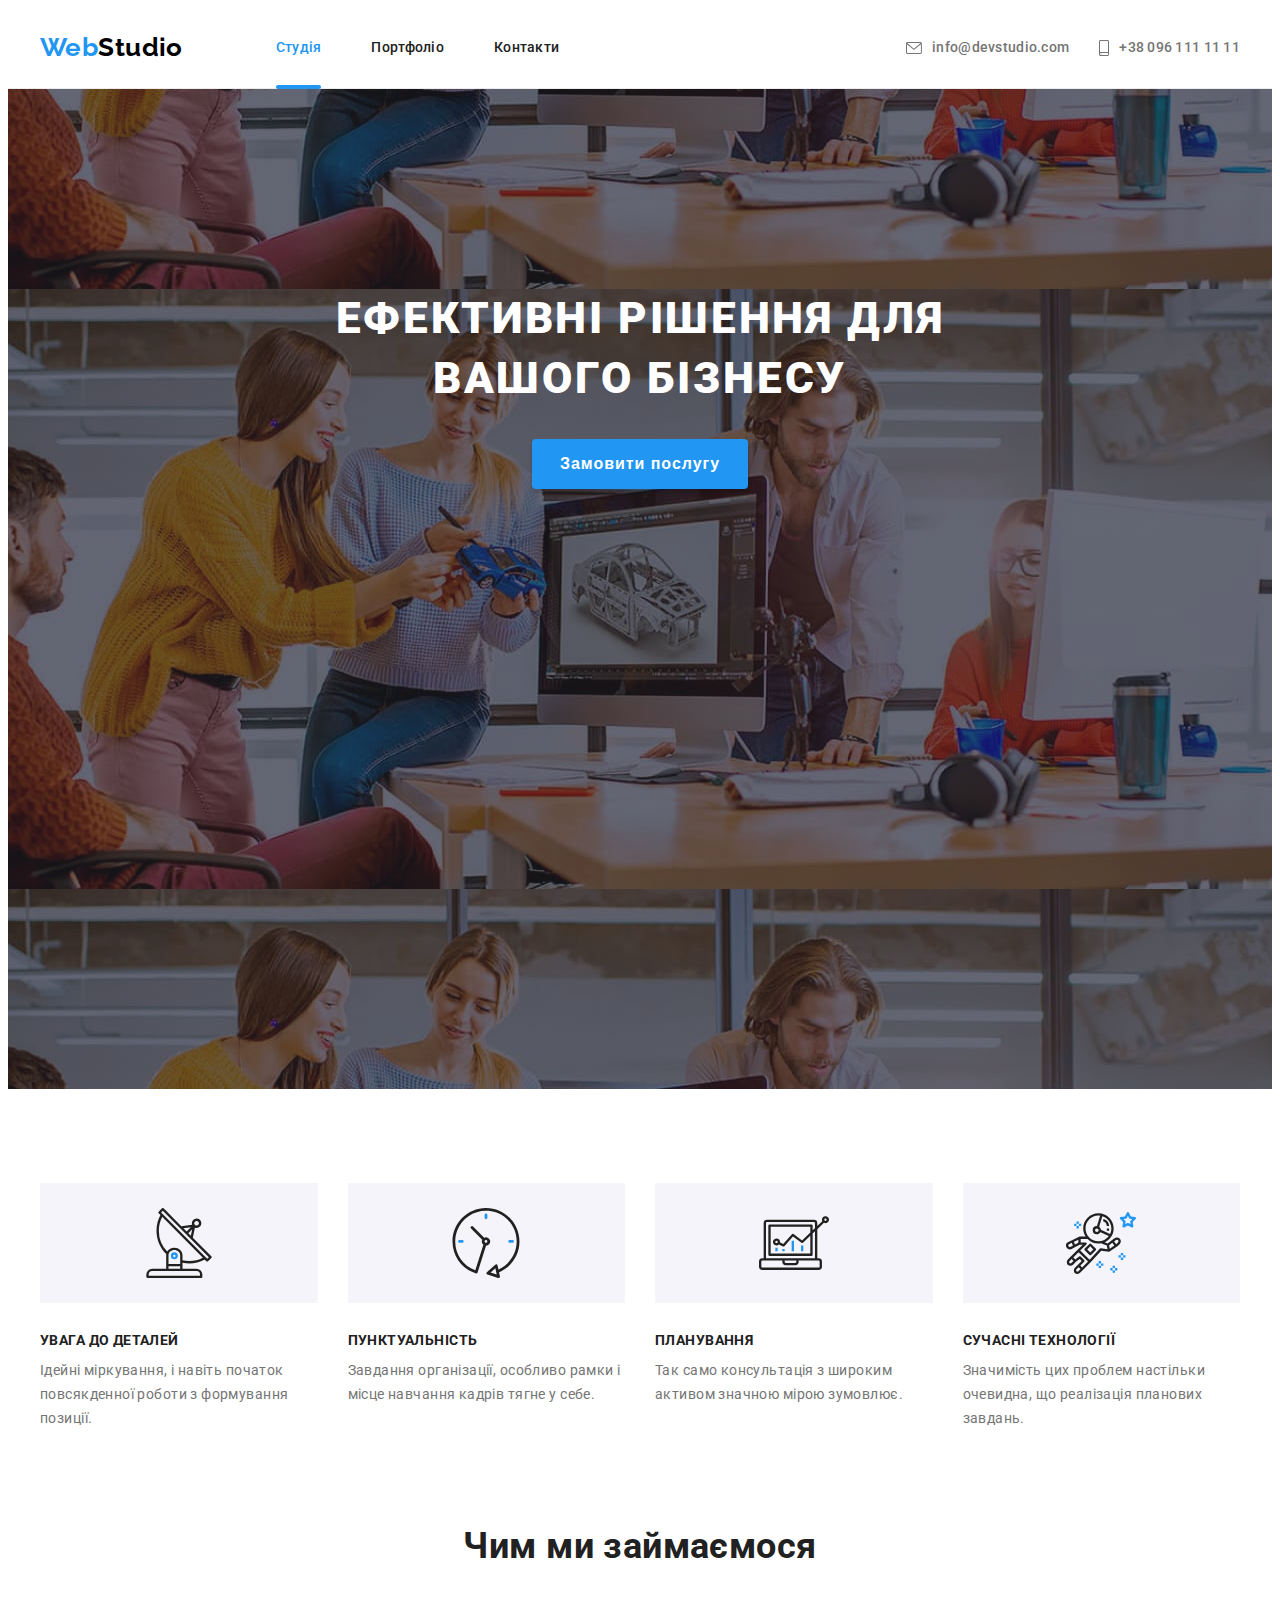
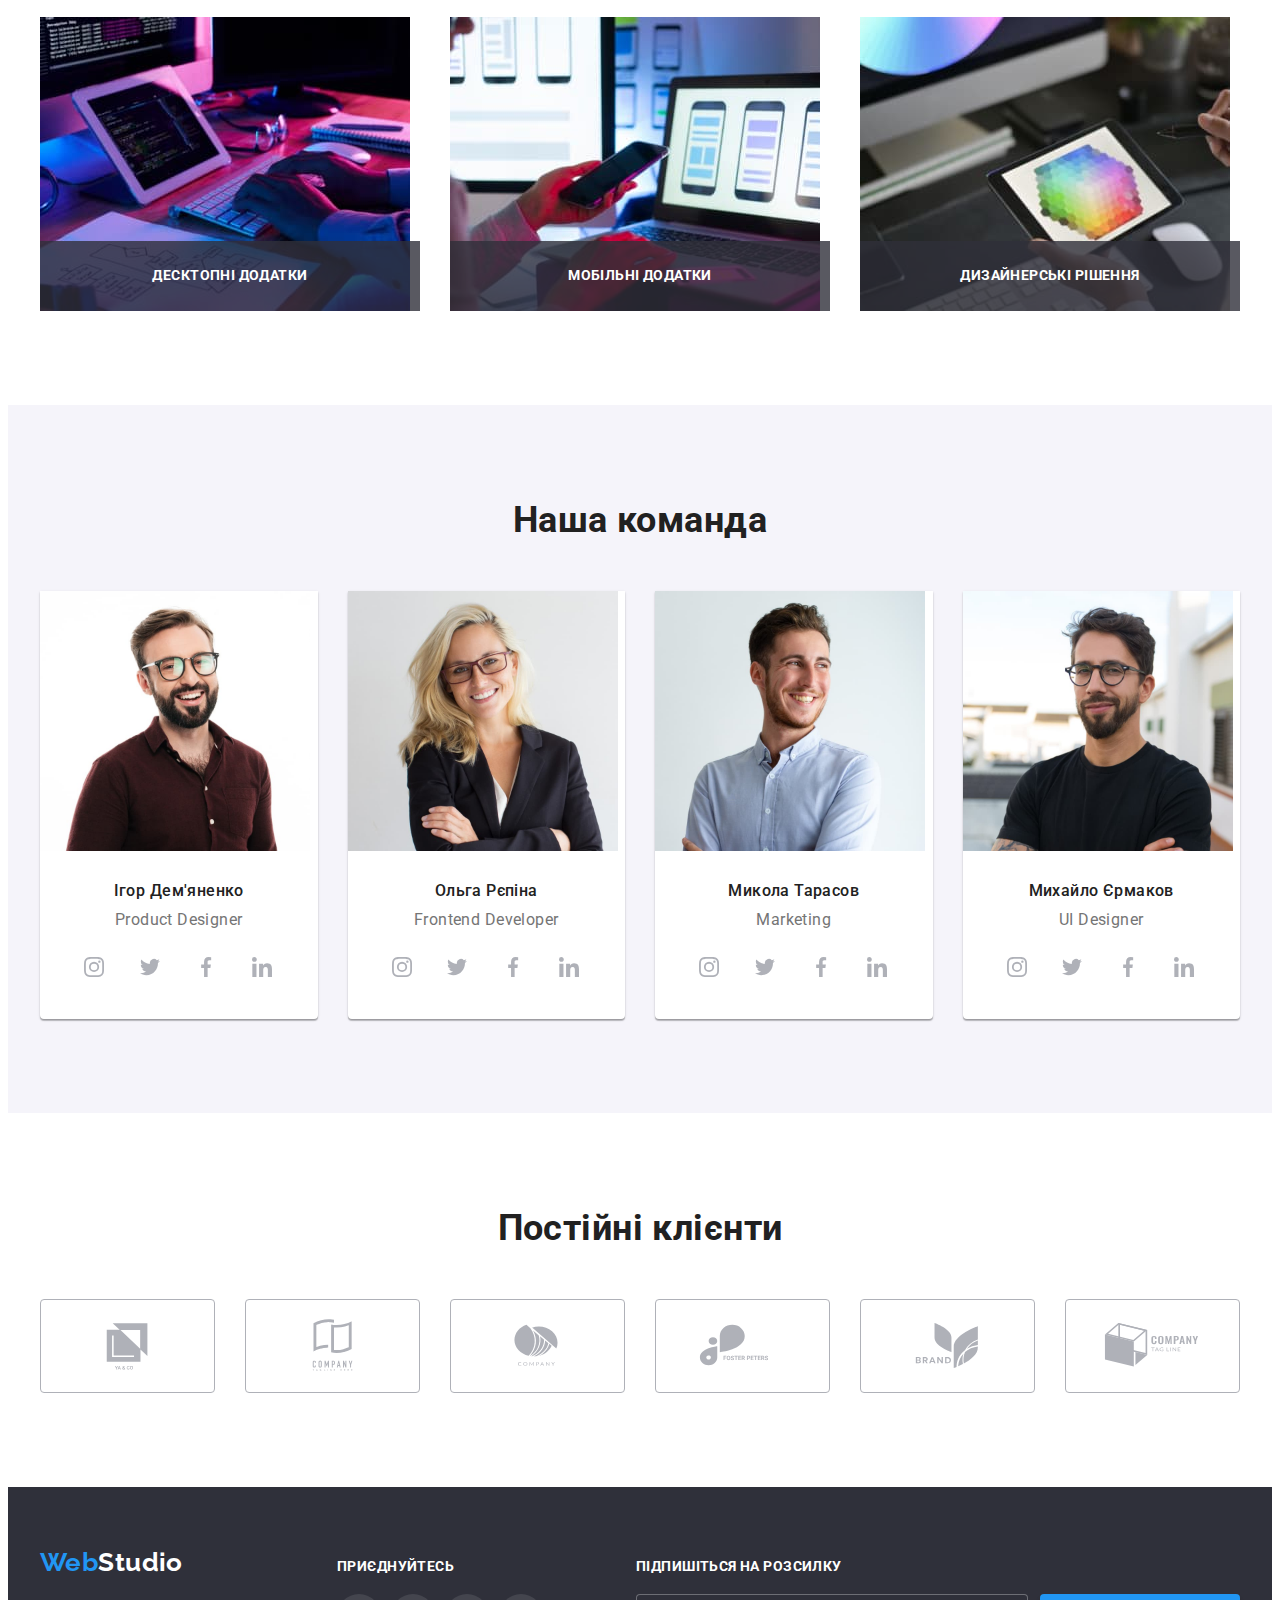
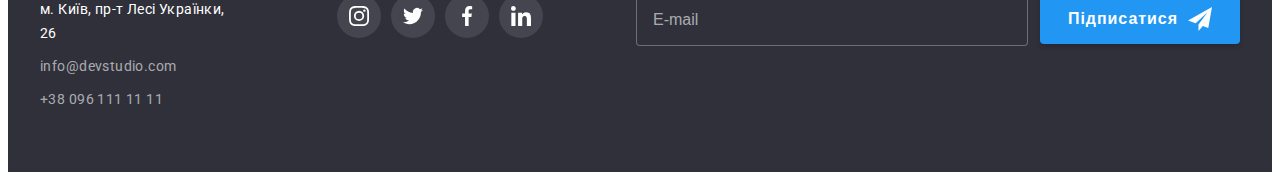
==== index.html @ 8c5520dd "clone" ====
<!DOCTYPE html>
<html lang="uk">
  <head>
    <meta charset="UTF-8" />
    <meta http-equiv="X-UA-Compatible" content="IE=edge" />
    <meta name="viewport" content="width=device-width, initial-scale=1.0" />
    <title>Студія</title>
    <link rel="preconnect" href="https://fonts.googleapis.com" />
    <link rel="preconnect" href="https://fonts.gstatic.com" crossorigin />
    <link
      href="https://fonts.googleapis.com/css2?family=Raleway:wght@700&family=Roboto:wght@400;500;700;900&display=swap"
      rel="stylesheet"
    />
    <link
      rel="stylesheet"
      href="https://cdnjs.cloudflare.com/ajax/libs/modern-normalize/1.1.0/modern-normalize.min.css"
      integrity="sha512-wpPYUAdjBVSE4KJnH1VR1HeZfpl1ub8YT/NKx4PuQ5NmX2tKuGu6U/JRp5y+Y8XG2tV+wKQpNHVUX03MfMFn9Q=="
      crossorigin="anonymous"
      referrerpolicy="no-referrer"
    />
    <link rel="stylesheet" href="./css/styles.css" />
  </head>

  <body class="page">
    <!-- Header -->
    <header class="page-header">
      <div class="container main-nav">
        <a href="./index.html" class="logo-header link" lang="en"
          ><span class="accent">Web</span>Studio</a
        >

        <nav class="page-nav">
          <ul class="site-nav list">
            <li class="item">
              <a href="./index.html" class="link current">Студія</a>
            </li>
            <li class="item">
              <a href="./portfolio.html" class="link">Портфоліо</a>
            </li>
            <li class="item">
              <a href="#" class="link">Контакти</a>
            </li>
          </ul>
        </nav>

        <ul class="auth-nav list">
          <li class="item">
            <a href="mailto:info@devstudio.com" class="link">
              <svg class="nav-icon" width="16" height="12">
                <use href="./images/icons.svg#icon-mail"></use>
              </svg>

              info@devstudio.com
            </a>
          </li>

          <li class="item">
            <a href="tel:+380961111111" class="link">
              <svg class="nav-icon" width="10" height="16">
                <use href="./images/icons.svg#icon-tel"></use>
              </svg>

              +38 096 111 11 11</a
            >
          </li>
        </ul>
      </div>
    </header>

    <!-- Main part -->
    <main>
      <!-- Hero -->
      <section class="section hero">
        <div class="container">
          <h1 class="hero-title">Ефективні рішення для<br />вашого бізнесу</h1>
          <button type="button" class="button primary" data-modal-open>Замовити послугу</button>
        </div>
      </section>

      <!-- Feature -->
      <section class="section feature">
        <div class="container">
          <h2 class="section-title visually-hidden">Особливості</h2>
          <ul class="feature-list list">
            <li class="feature-item">
              <div class="feature-icon">
                <svg width="70" height="70">
                  <use href="./images/icons.svg#icon-antenna"></use>
                </svg>
              </div>

              <h3 class="title">Увага до деталей</h3>
              <p>Ідейні міркування, і навіть початок повсякденної роботи з формування позиції.</p>
            </li>

            <li class="feature-item">
              <div class="feature-icon">
                <svg width="70" height="70">
                  <use href="./images/icons.svg#icon-clock"></use>
                </svg>
              </div>

              <h3 class="title">Пунктуальність</h3>
              <p>Завдання організації, особливо рамки і місце навчання кадрів тягне у себе.</p>
            </li>

            <li class="feature-item">
              <div class="feature-icon">
                <svg width="70" height="70">
                  <use href="./images/icons.svg#icon-diagram"></use>
                </svg>
              </div>

              <h3 class="title">Планування</h3>
              <p>Так само консультація з широким активом значною мірою зумовлює.</p>
            </li>

            <li class="feature-item">
              <div class="feature-icon">
                <svg width="70" height="70">
                  <use href="./images/icons.svg#icon-astronaut"></use>
                </svg>
              </div>

              <h3 class="title">Сучасні технології</h3>
              <p>Значимість цих проблем настільки очевидна, що реалізація планових завдань.</p>
            </li>
          </ul>
        </div>
      </section>

      <!-- Work -->
      <section class="section work">
        <div class="container">
          <h2 class="section-title">Чим ми займаємося</h2>
          <ul class="work-list list">
            <li class="work-item">
              <div class="work-thumb">
                <img
                  src="./images/what-we-do/box-one.jpg"
                  alt="десктопні додатки"
                  width="370"
                  height="294"
                />
                <p class="work-text">Десктопні додатки</p>
              </div>
            </li>
            <li class="work-item">
              <div class="work-thumb">
                <img
                  src="./images/what-we-do/box-two.jpg"
                  alt="мобільні додатки"
                  width="370"
                  height="294"
                />
                <p class="work-text">Мобільні додатки</p>
              </div>
            </li>
            <li class="work-item">
              <div class="work-thumb">
                <img
                  src="./images/what-we-do/box-three.jpg"
                  alt="дизайнерські рішення"
                  width="370"
                  height="294"
                />
                <p class="work-text">Дизайнерські рішення</p>
              </div>
            </li>
          </ul>
        </div>
      </section>

      <!-- Our team -->
      <section class="section team">
        <div class="container">
          <h2 class="section-title">Наша команда</h2>
          <ul class="team-list list">
            <li class="team-item">
              <img
                class="image"
                src="./images/team/team-card-one.jpg"
                alt="перший член команди Ігор Дем'яненко"
                width="270"
                height="260"
              />
              <div class="team-card">
                <h3 class="title">Ігор Дем'яненко</h3>
                <p class="text" lang="en">Product Designer</p>

                <ul class="team-social-list list">
                  <li class="team-social-item">
                    <a href="" target="_blank" rel="noopener noreferrer" class="team-social-link">
                      <svg width="20" height="20" class="social-icon">
                        <use href="./images/icons.svg#icon-instagram"></use>
                      </svg>
                    </a>
                  </li>
                  <li class="team-social-item">
                    <a href="" target="_blank" rel="noopener noreferrer" class="team-social-link">
                      <svg width="20" height="20" class="social-icon">
                        <use href="./images/icons.svg#icon-twitter"></use>
                      </svg>
                    </a>
                  </li>
                  <li class="team-social-item">
                    <a href="" target="_blank" rel="noopener noreferrer" class="team-social-link">
                      <svg width="20" height="20" class="social-icon">
                        <use href="./images/icons.svg#icon-facebook"></use>
                      </svg>
                    </a>
                  </li>
                  <li class="team-social-item">
                    <a href="" target="_blank" rel="noopener noreferrer" class="team-social-link">
                      <svg width="20" height="20" class="social-icon">
                        <use href="./images/icons.svg#icon-linkedin"></use>
                      </svg>
                    </a>
                  </li>
                </ul>
              </div>
            </li>

            <li class="team-item">
              <img
                class="image"
                src="./images/team/team-card-two.jpg"
                alt="другий член команди Ольга Рєпіна"
                width="270"
                height="260"
              />
              <div class="team-card">
                <h3 class="title">Ольга Рєпіна</h3>
                <p class="text" lang="en">Frontend Developer</p>

                <ul class="team-social-list list">
                  <li class="team-social-item">
                    <a href="" target="_blank" rel="noopener noreferrer" class="team-social-link">
                      <svg width="20" height="20" class="social-icon">
                        <use href="./images/icons.svg#icon-instagram"></use>
                      </svg>
                    </a>
                  </li>
                  <li class="team-social-item">
                    <a href="" target="_blank" rel="noopener noreferrer" class="team-social-link">
                      <svg width="20" height="20" class="social-icon">
                        <use href="./images/icons.svg#icon-twitter"></use>
                      </svg>
                    </a>
                  </li>
                  <li class="team-social-item">
                    <a href="" target="_blank" rel="noopener noreferrer" class="team-social-link">
                      <svg width="20" height="20" class="social-icon">
                        <use href="./images/icons.svg#icon-facebook"></use>
                      </svg>
                    </a>
                  </li>
                  <li class="team-social-item">
                    <a href="" target="_blank" rel="noopener noreferrer" class="team-social-link">
                      <svg width="20" height="20" class="social-icon">
                        <use href="./images/icons.svg#icon-linkedin"></use>
                      </svg>
                    </a>
                  </li>
                </ul>
              </div>
            </li>

            <li class="team-item">
              <img
                class="image"
                src="./images/team/team-card-three.jpg"
                alt="третій член команди Микола Тарасов"
                width="270"
                height="260"
              />
              <div class="team-card">
                <h3 class="title">Микола Тарасов</h3>
                <p class="text" lang="en">Marketing</p>

                <ul class="team-social-list list">
                  <li class="team-social-item">
                    <a href="" target="_blank" rel="noopener noreferrer" class="team-social-link">
                      <svg width="20" height="20" class="social-icon">
                        <use href="./images/icons.svg#icon-instagram"></use>
                      </svg>
                    </a>
                  </li>
                  <li class="team-social-item">
                    <a href="" target="_blank" rel="noopener noreferrer" class="team-social-link">
                      <svg width="20" height="20" class="social-icon">
                        <use href="./images/icons.svg#icon-twitter"></use>
                      </svg>
                    </a>
                  </li>
                  <li class="team-social-item">
                    <a href="" target="_blank" rel="noopener noreferrer" class="team-social-link">
                      <svg width="20" height="20" class="social-icon">
                        <use href="./images/icons.svg#icon-facebook"></use>
                      </svg>
                    </a>
                  </li>
                  <li class="team-social-item">
                    <a href="" target="_blank" rel="noopener noreferrer" class="team-social-link">
                      <svg width="20" height="20" class="social-icon">
                        <use href="./images/icons.svg#icon-linkedin"></use>
                      </svg>
                    </a>
                  </li>
                </ul>
              </div>
            </li>
            <li class="team-item">
              <img
                class="image"
                src="./images/team/team-card-four.jpg"
                alt="четвертий член команди Михайло Єрмаков"
                width="270"
                height="260"
              />
              <div class="team-card">
                <h3 class="title">Михайло Єрмаков</h3>
                <p class="text" lang="en">UI Designer</p>

                <ul class="team-social-list list">
                  <li class="team-social-item">
                    <a href="" target="_blank" rel="noopener noreferrer" class="team-social-link">
                      <svg width="20" height="20" class="social-icon">
                        <use href="./images/icons.svg#icon-instagram"></use>
                      </svg>
                    </a>
                  </li>
                  <li class="team-social-item">
                    <a href="" target="_blank" rel="noopener noreferrer" class="team-social-link">
                      <svg width="20" height="20" class="social-icon">
                        <use href="./images/icons.svg#icon-twitter"></use>
                      </svg>
                    </a>
                  </li>
                  <li class="team-social-item">
                    <a href="" target="_blank" rel="noopener noreferrer" class="team-social-link">
                      <svg width="20" height="20" class="social-icon">
                        <use href="./images/icons.svg#icon-facebook"></use>
                      </svg>
                    </a>
                  </li>
                  <li class="team-social-item">
                    <a href="" target="_blank" rel="noopener noreferrer" class="team-social-link">
                      <svg width="20" height="20" class="social-icon">
                        <use href="./images/icons.svg#icon-linkedin"></use>
                      </svg>
                    </a>
                  </li>
                </ul>
              </div>
            </li>
          </ul>
        </div>
      </section>

      <!-- Clients -->

      <section class="section">
        <div class="container">
          <h2 class="section-title">Постійні клієнти</h2>
          <ul class="client-list list">
            <li class="client-item">
              <a href="#" target="_blank" rel="noopener noreferrer" class="client-link">
                <svg width="106" height="60" class="client-icon">
                  <use href="./images/icons.svg#icon-company-one"></use>
                </svg>
              </a>
            </li>
            <li class="client-item">
              <a href="#" target="_blank" rel="noopener noreferrer" class="client-link">
                <svg width="106" height="60" class="client-icon">
                  <use href="./images/icons.svg#icon-company-two"></use>
                </svg>
              </a>
            </li>
            <li class="client-item">
              <a href="#" target="_blank" rel="noopener noreferrer" class="client-link">
                <svg width="106" height="60" class="client-icon">
                  <use href="./images/icons.svg#icon-company-three"></use>
                </svg>
              </a>
            </li>
            <li class="client-item">
              <a href="#" target="_blank" rel="noopener noreferrer" class="client-link">
                <svg width="106" height="60" class="client-icon">
                  <use href="./images/icons.svg#icon-company-four"></use>
                </svg>
              </a>
            </li>
            <li class="client-item">
              <a href="#" target="_blank" rel="noopener noreferrer" class="client-link">
                <svg width="106" height="60" class="client-icon">
                  <use href="./images/icons.svg#icon-company-five"></use>
                </svg>
              </a>
            </li>
            <li class="client-item">
              <a href="#" target="_blank" rel="noopener noreferrer" class="client-link">
                <svg width="106" height="60" class="client-icon">
                  <use href="./images/icons.svg#icon-company-six"></use>
                </svg>
              </a>
            </li>
          </ul>
        </div>
      </section>
    </main>

    <!-- Footer -->
    <footer class="page-footer">
      <div class="footer container">
        <div class="section-adress">
          <a href="./index.html" class="logo-footer link" lang="en"
            ><span class="accent">Web</span>Studio</a
          >

          <address>
            <ul class="adress-list list">
              <li class="adress-item">
                <a
                  href="https://goo.gl/maps/Ga38fahrQ6ZwUitU9"
                  target="_blank"
                  rel="noopener noreferrer"
                  class="adress-map link"
                  >м. Київ, пр-т Лесі Українки, 26</a
                >
              </li>

              <li class="adress-item">
                <a href="mailto:info@devstudio.com" class="auth-mail link">info@devstudio.com</a>
              </li>

              <li class="adress-item">
                <a href="tel:+380961111111" class="auth-tel link">+38 096 111 11 11</a>
              </li>
            </ul>
          </address>
        </div>

        <div class="section-active">
          <span class="active-social">Приєднуйтесь</span>
          <ul class="footer-social-list list">
            <li class="footer-social-item">
              <a href="#" target="_blank" rel="noopener noreferrer" class="footer-social-link">
                <svg width="20" height="20" class="social-icon">
                  <use href="./images/icons.svg#icon-instagram"></use>
                </svg>
              </a>
            </li>

            <li class="footer-social-item">
              <a href="#" target="_blank" rel="noopener noreferrer" class="footer-social-link">
                <svg width="20" height="20" class="social-icon">
                  <use href="./images/icons.svg#icon-twitter"></use>
                </svg>
              </a>
            </li>

            <li class="footer-social-item">
              <a href="#" target="_blank" rel="noopener noreferrer" class="footer-social-link">
                <svg width="20" height="20" class="social-icon">
                  <use href="./images/icons.svg#icon-facebook"></use>
                </svg>
              </a>
            </li>

            <li class="footer-social-item">
              <a href="#" target="_blank" rel="noopener noreferrer" class="footer-social-link">
                <svg width="20" height="20" class="social-icon">
                  <use href="./images/icons.svg#icon-linkedin"></use>
                </svg>
              </a>
            </li>
          </ul>
        </div>

        <div class="push">
          <span class="push-mail">Підпишіться на розсилку</span>
          <form class="footer-form js-speaker-form">
            <label class="footer-label">
              <input type="email" name="email" class="footer-input" placeholder="E-mail" />
            </label>
            <button type="submit" class="button primary push">
              Підписатися
              <svg width="24" height="24" class="push-icon">
                <use href="./images/icons.svg#icon-send"></use>
              </svg>
            </button>
          </form>
        </div>
      </div>
    </footer>

    <div class="backdrop is-hidden" data-modal>
      <div class="modal">
        <button type="button" class="modal-button" data-modal-close>
          <svg class="modal-icon-close" width="18" height="18">
            <use href="./images/icons.svg#icon-btn-close"></use>
          </svg>
        </button>

          <b class="modal-text">Залиште свої дані, ми вам передзвонимо</b>
          <form class="modal-form js-speaker-form">
            <label class="modal-field">
              <span class="modal-label">Ім'я</span>
              <input type="text" name="user_name" class="modal-input" />
              <svg class="modal-icon" width="18" height="18">
                <use href="./images/icons.svg#icon-person-black"></use>
              </svg>
            </label>

            <label class="modal-field">
              <span class="modal-label">Телефон</span>
              <input type="tel" name="phone_number" class="modal-input" />
              <svg class="modal-icon" width="18" height="18">
                <use href="./images/icons.svg#icon-phone-black"></use>
              </svg>
            </label>

            <label class="modal-field">
              <span class="modal-label">Пошта</span>
              <input type="email" name="email" class="modal-input" />
              <svg class="modal-icon" width="18" height="18">
                <use href="./images/icons.svg#icon-email-black"></use>
              </svg>
            </label>

            <label class="modal-field">
              <span class="modal-label">Коментар</span>
              <textarea class="modal-comment" name="comment" placeholder="Введіть текст"></textarea>
            </label>

            <label class="checkbox-field">
              <input class="checkbox" type="checkbox" name="agreement" />
              <svg class="checkbox-icon" width="16" height="15">
                <use href="./images/icons.svg#icon-full-check"></use>
              </svg>
              <span class="checkbox-label">Погоджуюся з розсилкою та приймаю</span>
              <a class="checkbox-link" href="#">Умови договору</a>
            </label>
            <button type="submit" class="button primary push">Відправити</button>
          </form>
      </div>
    </div>

    <script src="./js/modal.js"></script>

    <script>
      (() => {
        document.querySelector('.js-speaker-form').addEventListener('submit', e => {
          e.preventDefault();

          new FormData(e.currentTarget).forEach((value, name) => console.log(`${name}: ${value}`));

          e.currentTarget.reset();
        });
      })();
    </script>
  </body>
</html>
---- css/styles.css ----
:root {
  --primary-text-color: #757575;
  --title-text-color: #212121;
  --accent-color: #2196f3;
  --white-color: #ffffff;
  --background-grey-color: #f5f4fa;
  --footer-background-color: #2f303a;
  --black-color: #000000;
  --black-opacity-color: rgba(255, 255, 255, 0.6);
  --modal-comment-placeholder: rgba(117, 117, 117, 0.5);
  --background-active-button: #188ce8;
  --background-footer-icon: rgba(255, 255, 255, 0.1);
  --background-item-work: rgba(47, 48, 58, 0.8);
  --background-hero: #c4c4c4;
  --background-item-projects: rgba(33, 150, 243, 0.9);
  --background-backdrop: rgba(0, 0, 0, 0.2);
  --projects-border-color: #eeeeee;
  --client-icon-color: #afb1b8;
  --border-color-btn-modal: rgba(0, 0, 0, 0.1);
  --border-color-btn-push-mail: rgba(255, 255, 255, 0.3);
  --border-modal-input: rgba(33, 33, 33, 0.2);
  --button-shadow: 0px 4px 4px rgba(0, 0, 0, 0.15);
  --team-card-shadow: 0px 1px 3px rgba(0, 0, 0, 0.12), 0px 1px 1px rgba(0, 0, 0, 0.14),
    0px 2px 1px rgba(0, 0, 0, 0.2);
  --project-card-shadow: 0px 1px 1px rgba(0, 0, 0, 0.12), 0px 4px 4px rgba(0, 0, 0, 0.06),
    1px 4px 6px rgba(0, 0, 0, 0.16);
  --filtr-card-shadow: 0px 3px 1px rgba(0, 0, 0, 0.1), 0px 1px 2px rgba(0, 0, 0, 0.08),
    0px 2px 2px rgba(0, 0, 0, 0.12);
  --modal-shadow: 0px 1px 3px rgba(0, 0, 0, 0.12), 0px 1px 1px rgba(0, 0, 0, 0.14),
    0px 2px 1px rgba(0, 0, 0, 0.2);
  --list-gap: 30px;
  --social-gap: 10px;
  --filtr-gap: 8px;
  --timing-function: cubic-bezier(0.4, 0, 0.2, 1);
}

body {
  background-color: var(--white-color);
  color: var(--primary-text-color);

  font-family: 'Roboto', sans-serif;
  font-size: 14px;
  line-height: 1.71;
  letter-spacing: 0.03em;
}

.list {
  margin: 0;
  padding: 0;
  list-style: none;
}

.link {
  text-decoration: none;
  text-transform: none;
}

.container {
  margin-left: auto;
  margin-right: auto;
  padding-left: 15px;
  padding-right: 15px;
  width: 1200px;
}

.section {
  padding-top: 94px;
  padding-bottom: 94px;
}

h1,
h2,
h3,
h4,
h5,
h6,
p {
  margin-top: 0;
  margin-bottom: 0;
}

img {
  display: block;
  max-width: 100%;
  height: auto;
}

button {
  cursor: pointer;
}

.visually-hidden {
  position: absolute;
  white-space: nowrap;
  width: 1px;
  height: 1px;
  overflow: hidden;
  border: 0;
  padding: 0;
  clip: rect(0 0 0 0);
  clip-path: inset(50%);
  margin: -1px;
}

/* ----------------------page header--------------------- */

.page-header {
  border-bottom: 1px solid #ececec;
}

/* -------------------------logo------------------------ */

.logo-header {
  margin-right: 93px;
  padding-top: 24px;
  padding-bottom: 25px;

  color: var(--black-color);

  font-family: 'Raleway', sans-serif;
  font-weight: 700;
  font-size: 26px;
  line-height: 1.19;
}

.accent {
  color: var(--accent-color);
}

/* ---------------------site navigation-------------------- */

.main-nav,
.page-nav {
  display: flex;
  align-items: center;
}

.site-nav {
  display: flex;
  gap: 50px;
}

.site-nav .link {
  position: relative;
  display: block;
  padding-top: 32px;
  padding-bottom: 32px;
  color: var(--title-text-color);

  font-weight: 500;
  font-size: 14px;
  line-height: 1.14;
  letter-spacing: 0.02em;
  transition: color 250ms var(--timing-function);
}

.site-nav .link::after,
.site-nav .link.current::after {
  position: absolute;
  bottom: -1px;
  left: 0;
  width: 100%;
  height: 4px;
  content: '';

  background-color: var(--accent-color);
  border-radius: 2px;
  transform: scaleX(0);
  transition: transform 250ms var(--timing-function);
}

.site-nav .link.current::after {
  transform: scaleX(1);
}

.site-nav .link:hover::after,
.site-nav .link:focus::after {
  transform: scaleX(1);
}

.site-nav .link:hover,
.site-nav .link:focus,
.site-nav .link.current,
.auth-nav .link:hover,
.auth-nav .link:focus,
.adress-map:hover,
.adress-map:focus,
.auth-mail:hover,
.auth-mail:focus,
.auth-tel:hover,
.auth-tel:focus {
  color: var(--accent-color);
}

.auth-nav {
  display: flex;
  gap: 30px;
  margin-left: auto;
}

.auth-nav .link {
  display: flex;
  align-items: center;
  padding-top: 32px;
  padding-bottom: 32px;
  color: var(--primary-text-color);

  font-weight: 500;
  font-size: 14px;
  line-height: 1.14;
  letter-spacing: 0.02em;
  transition: color 250ms var(--timing-function);
}

.nav-icon {
  margin-right: 10px;
  fill: currentColor;
  transition: fill 250ms var(--timing-function);
}

.nav-icon:hover,
.nav-icon:focus {
  fill: var(--accent-color);
}

/* -------------------------hero------------------------ */

.section.hero {
  padding-top: 200px;
  padding-bottom: 200px;
  margin-left: auto;
  margin-right: auto;
  height: 600px;
  max-width: 1600px;
  background-color: var(--background-hero);
  background-image: linear-gradient(to right, rgba(47, 48, 58, 0.4), rgba(47, 48, 58, 0.4)),
    url(../images/hero-background.jpg);
  background-position: center;
}

.hero {
  background-color: var(--footer-background-color);
  text-align: center;
}

.hero-title {
  margin-bottom: 30px;
  color: var(--white-color);

  font-weight: 900;
  font-size: 44px;
  line-height: 1.36;
  letter-spacing: 0.06em;
  text-transform: uppercase;
}

/* -------------------------feature------------------------ */

.section.feature {
  padding-bottom: 0;
}

.section-title {
  margin-bottom: 50px;
  color: var(--title-text-color);

  font-size: 36px;
  line-height: 1.17;
  text-align: center;
}

.feature-list {
  display: flex;
  gap: var(--list-gap);
}

.feature-item {
  flex-basis: calc((100% - (3 * var(--list-gap))) / 4);
}

.feature-icon {
  display: flex;
  margin-bottom: 30px;
  height: 120px;
  background-color: var(--background-grey-color);
  justify-content: center;
  align-items: center;
}

.feature-list .title {
  margin-bottom: 10px;
  color: var(--title-text-color);

  font-size: 14px;
  line-height: 1.14;
  text-transform: uppercase;
}

/* -------------------------work------------------------ */

.work-list {
  display: flex;
  gap: var(--list-gap);
}

.work-item {
  flex-basis: calc((100% - (2 * var(--list-gap))) / 3);
}

.work-thumb {
  position: relative;
}

.work-text {
  position: absolute;
  width: 100%;
  bottom: 0;
  right: 0;
  padding-top: 27px;
  padding-bottom: 27px;
  font-weight: 700;
  line-height: 1.14;
  text-align: center;
  text-transform: uppercase;
  color: var(--white-color);
  background-color: var(--background-item-work);
}

/* ------------------------our team----------------------- */

.section.team {
  background-color: var(--background-grey-color);
}

.team-list {
  display: flex;
  gap: var(--list-gap);
}

.team-item {
  flex-basis: calc((100% - (3 * var(--list-gap))) / 4);
  background-color: var(--white-color);
  box-shadow: var(--team-card-shadow);
  border-radius: 0px 0px 4px 4px;
}

.team-card {
  padding: 30px 32px;
  text-align: center;
}

.team-list .title {
  margin-bottom: 10px;
  color: var(--title-text-color);

  font-weight: 500;
  font-size: 16px;
  line-height: 1.19;
}

.team-list .text {
  margin-bottom: 16px;
  font-size: 16px;
  line-height: 1.19;
}

.team-social-list,
.footer-social-list {
  display: flex;
  gap: var(--social-gap);
  justify-content: center;
}

.team-social-item,
.footer-social-item {
  flex-basis: calc((100% - (3 * var(--social-gap))) / 4);
}

.team-social-link,
.footer-social-link {
  display: flex;
  justify-content: center;
  align-items: center;
  width: 44px;
  height: 44px;
}

.team-social-link {
  color: var(--client-icon-color);
  background-color: var(--white-color);
  border-radius: 50%;
  transition: background-color 250ms var(--timing-function);
}

.social-icon {
  fill: currentColor;
}

.team-social-link svg {
  transition: fill 250ms var(--timing-function);
}

.team-social-link:hover,
.team-social-link:focus {
  background-color: var(--background-active-button);
}

.team-social-link:hover svg,
.team-social-link:focus svg {
  fill: var(--white-color);
}

/* -----------------------button----------------------- */

.button {
  border-radius: 4px;
  color: var(--title-text-color);
  background-color: var(--white-color);

  text-align: center;
  border: none;
}

.button.primary {
  min-width: 216px;
  height: 50px;

  color: var(--white-color);
  background-color: var(--accent-color);

  font-weight: 700;
  font-size: 16px;
  line-height: 1.88;
  letter-spacing: 0.06em;
  box-shadow: var(--button-shadow);
  transition: background-color 250ms var(--timing-function),
    box-shadow 250ms var(--timing-function);
}

.button.primary:hover,
.button.primary:focus,
.button.push:hover,
.button.push:focus {
  background-color: var(--background-active-button);
  box-shadow: var(--button-shadow);
}

.button.push {
  min-width: 200px;
  display: flex;
  justify-content: center;
  align-items: center;
}

.button.secondary {
  padding: 6px 25px;
  color: var(--title-text-color);
  background-color: var(--background-grey-color);

  font-weight: 500;
  font-size: 16px;
  line-height: 1.63;
  letter-spacing: 0.03em;
  transition: color 250ms var(--timing-function),
    background-color 250ms var(--timing-function),
    box-shadow 250ms var(--timing-function);
}

.button.secondary:hover,
.button.secondary:focus {
  color: var(--white-color);
  background-color: var(--accent-color);
  box-shadow: var(--filtr-card-shadow);
}

/* ------------------------clients----------------------- */

.client-list {
  display: flex;
  justify-content: center;
  gap: var(--list-gap);
}

.client-item {
  flex-basis: calc((100% - (5 * var(--list-gap))) / 6);
}

.client-link {
  display: flex;
  justify-content: center;
  align-items: center;
  height: 92px;
  border: 1px solid var(--client-icon-color);
  border-radius: 4px;

  color: var(--client-icon-color);
  transition: border 250ms var(--timing-function);
}

.client-link:hover,
.client-link:focus {
  border: 1px solid var(--accent-color);
}

.client-icon {
  fill: currentColor;
}

.client-link:hover svg,
.client-link:focus svg {
  color: var(--accent-color);
}

.client-link svg {
  transition: color 250ms var(--timing-function);
}

/* -----------------------footer---------------------- */

.page-footer {
  padding-top: 60px;
  padding-bottom: 60px;

  color: var(--white-color);
  background-color: var(--footer-background-color);
}

.footer {
  display: flex;
  align-items: baseline;
  gap: 93px;
}

.logo-footer {
  display: inline-block;
  margin-bottom: 20px;
  color: var(--white-color);

  font-family: 'Raleway', sans-serif;
  font-weight: 700;
  font-size: 26px;
  line-height: 1.19;
}

.adress-map {
  color: var(--white-color);
  font-style: normal;
  transition: color 250ms var(--timing-function);
}

.adress-item:not(:last-child) {
  margin-bottom: 9px;
}

.auth-mail,
.auth-tel {
  color: var(--black-opacity-color);
  font-style: normal;
  transition: color 250ms var(--timing-function);
}

.active-social, .push-mail {
  display: block;
  margin-bottom: 20px;
  font-weight: 700;
  line-height: 1.1429;
  letter-spacing: 0.03em;
  text-transform: uppercase;
}

.footer-social-link {
  color: var(--white-color);
  background-color: var(--background-footer-icon);
  border-radius: 50%;
  transition: background-color 250ms var(--timing-function);
}

.social-icon {
  fill: currentColor;
}

.footer-social-link:hover,
.footer-social-link:focus {
  background-color: var(--background-active-button);
}

.footer-form {
  display: flex;
}

.footer-label {
  margin-right: 12px;
}

.footer-input {
  width: 358px;
  padding: 15px 16px;
  border: 1px solid var(--border-color-btn-push-mail);
  /* filter: drop-shadow(0px 4px 4px rgba(0, 0, 0, 0.15)); */
  border-radius: 4px;
  background-color: var(--footer-background-color);
  transition: border-color 250ms var(--timing-function),
    outline 250ms var(--timing-function);
}

.footer-input:focus {
  border-color: var(--accent-color);
  outline: var(--accent-color);
}

.footer-input::placeholder, .footer-input {
  font-size: 16px;
  line-height: 1.25;
  color: var(--black-opacity-color);
}

.push-icon {
  margin-left: 10px;
}

/* ----------------CSS styles for portfolio.html------------- */

/* -----------------------filtr section---------------------- */

.filtr-list {
  display: flex;
  gap: 8px;
  justify-content: center;
  margin-bottom: 50px;
}

/* ---------------------Projects section---------------------- */

.section .projects {
  padding-top: 0;
}

.projects-list {
  display: flex;
  flex-wrap: wrap;
  gap: var(--list-gap);
}

.projects-item {
  flex-basis: calc((100% - (2 * var(--list-gap))) / 3);
}

.projects-link {
  display: block;
  transition: box-shadow 250ms var(--timing-function);
}

.projects-link:hover,
.projects-link:focus {
  box-shadow: var(--project-card-shadow);
}

.projects-thumb {
  position: relative;
  overflow: hidden;
}

.projects-overlay-text {
  position: absolute;
  top: 0;
  width: 100%;
  height: 100%;
  display: flex;
  align-items: center;
  padding-left: 24px;
  padding-right: 24px;
  font-size: 18px;
  line-height: 1.55;
  color: var(--white-color);
  background-color: var(--background-item-projects);
  overflow: auto;
  transform: translateY(100%);
  transition: transform 250ms var(--timing-function);
}

.projects-link:hover .projects-overlay-text,
.projects-link:focus .projects-overlay-text {
  transform: translateY(0);
}

.projects-name {
  padding: 20px 24px;
  border: 1px solid var(--projects-border-color);
  border-top: none;
}

.projects-title {
  margin-bottom: 4px;
  color: var(--title-text-color);

  font-size: 18px;
  line-height: 2;
  letter-spacing: 0.06em;
}

.projects-text {
  color: var(--primary-text-color);

  font-size: 16px;
  line-height: 1.88;
}

/* -----------------------Modal window---------------------- */

.backdrop {
  position: fixed;
  top: 0;
  left: 0;
  width: 100%;
  height: 100%;
  background-color: var(--background-backdrop);

  opacity: 1;

  transition: opacity 250ms var(--timing-function),
    visibility 250ms var(--timing-function);
}

.backdrop.is-hidden {
  opacity: 0;
  visibility: hidden;
  pointer-events: none;
}

.backdrop.is-hidden .modal {
  transform: translate(-50%, -50%) scale(0);
  opacity: 0;

}

.modal {
  position: absolute;
  top: 50%;
  left: 50%;
  transform: translate(-50%, -50%) scale(1);
  min-width: 528px;
  min-height: 581px;
  padding: 40px;
  background-color: var(--white-color);
  box-shadow: var(--modal-shadow);
  border-radius: 4px;
  opacity: 1;
  transition: transform 250ms var(--timing-function),
    opacity 250ms var(--timing-function);
}

.modal-button {
  position: absolute;
  top: 8px;
  right: 8px;
  display: flex;
  justify-content: center;
  align-items: center;
  width: 30px;
  height: 30px;
  background-color: var(--white-color);
  border: 1px solid var(--border-color-btn-modal);
  border-radius: 50%;
  transition: color 250ms var(--timing-function);
}

.modal-icon-close {
  fill: currentColor;
}

.modal-button:hover,
.modal-button:focus {
  color: var(--accent-color);
}

.modal-text {
  display: block;
  margin-bottom: 12px;
  font-size: 20px;
  line-height: 1.15;
  color: var(--title-text-color);
  text-align: center;
}

.modal-field {
  display: flex;
  position: relative;
  flex-direction: column;
  margin-bottom: 10px;
  font-size: 12px;
  line-height: 1.1667;
  letter-spacing: 0.01em;
}

.modal-field:nth-of-type(4n) {
  margin-bottom: 20px;
}

.modal-label {
  margin-bottom: 4px;
}

.modal-input {
  padding: 11px 40px;
  border: 1px solid var(--border-modal-input);
  border-radius: 4px;
  transition: border-color 250ms var(--timing-function),
    outline 250ms var(--timing-function);
}

.modal-icon {
  position: absolute;
  top: 50%;
  left: 12px;
  fill: var(--title-text-color);
  transition: fill 250ms var(--timing-function);

}

.modal-field:focus-within>.modal-icon {
  fill: var(--accent-color);
}

.modal-input:focus {
  border-color: var(--accent-color);
  outline: var(--accent-color);
}

.modal-comment {
  margin-top: 4px;
  width: 448px;
  height: 120px;
  resize: none;
  border: 1px solid var(--border-modal-input);
  border-radius: 4px;
  padding: 12px 16px;
  transition: border-color 250ms var(--timing-function),
    outline 250ms var(--timing-function);
}

.modal-comment::placeholder {
  font-size: 12px;
  line-height: 14px;
  letter-spacing: 0.01em;
  color: var(--modal-comment-placeholder);
}

.modal-comment:focus {
  border-color: var(--accent-color);
  outline: var(--accent-color);
}

.checkbox-field {
  display: flex;
  align-items: center;
  padding-left: 11px;
  margin-bottom: 30px;
}

.checkbox {
  -webkit-appearance: none;
  -moz-appearance: none;
  appearance: none;
  position: absolute;
}

.checkbox-icon {
  display: inline-block;
  width: 16px;
  height: 15px;
  border: 2px solid var(--title-text-color);
  border-radius: 2px;
  cursor: pointer;
}

.checkbox:checked+.checkbox-icon {
  background-color: var(--accent-color);
  border-color: transparent;
}

.checkbox:focus+.checkbox-icon {
  box-shadow: var(--button-shadow);
}

.checkbox-label {
  margin-left: 8px;
  margin-right: 8px;
}

.checkbox-link {
  position: relative;
  display: block;
  color: var(--accent-color);
  text-decoration: none;
}

.checkbox-link::after {
  position: absolute;
  bottom: 3px;
  left: 0;
  content: "";
  width: 100%;
  height: 1px;
  background-color: var(--accent-color);
}

.modal-form .button {
  margin: 0 auto;
}


/* Варіант оформлення лейбл Ім'я абсолютно зпозиціонувавши його зверху над інпутом, 
прибравши флекс, щоб не використовувати ід-ішники. */

/* .modal-field {
  position: relative;
  display: block;
  font-size: 12px;
  line-height: 1.1667;
  letter-spacing: 0.01em;
}

.modal-form {
  margin-top: 30px;
}

.modal-label {
  position: absolute;
  top: -50%;
  left: 0;
}

.modal-input {
  width: 100%;
  padding: 11px 30px;
  border: 1px solid var(--border-modal-input);
  border-radius: 4px;
}

.modal-icon {
  position: absolute;
  top: 50%;
  left: 12px;
  transform: translateY(-50%);
  fill: currentColor;
}

.modal-field:focus-within > .modal-icon {
  fill: var(--accent-color);
}

.modal-input:focus {
  border: var(--accent-color);
} */
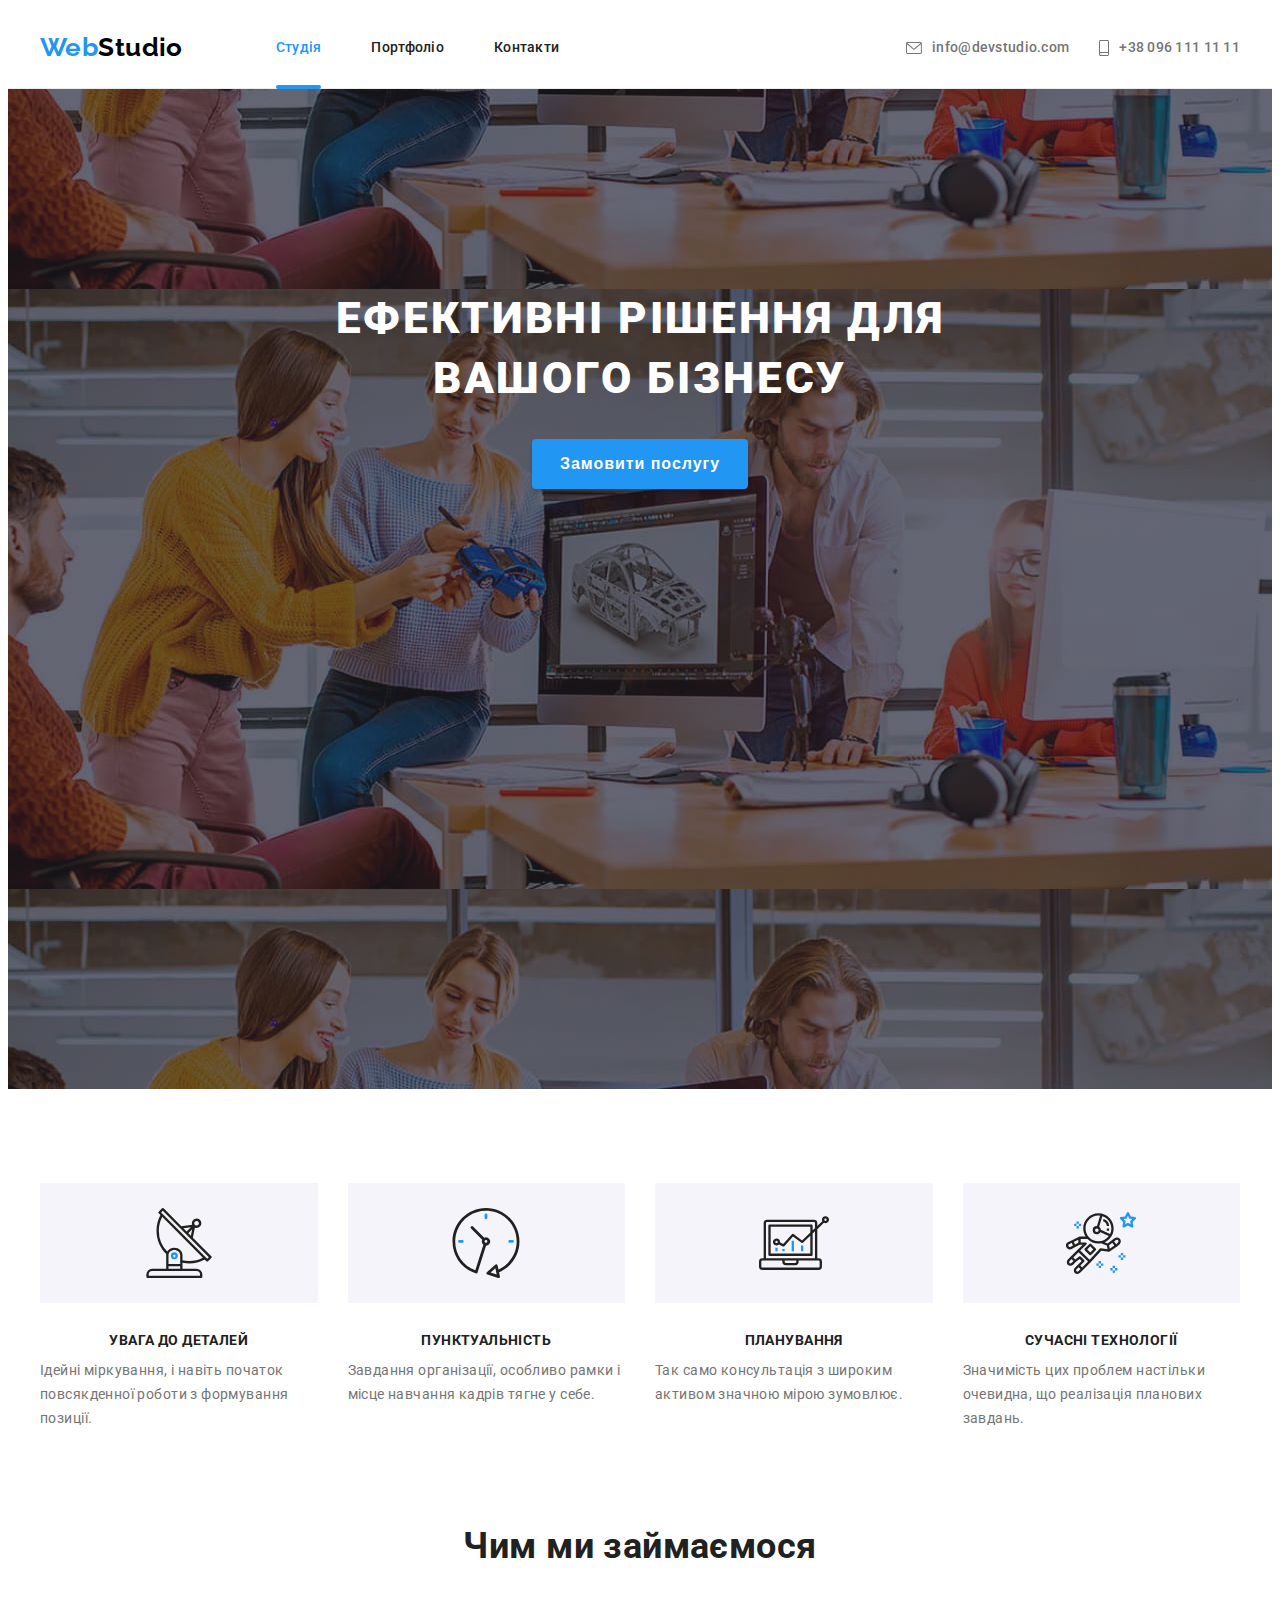
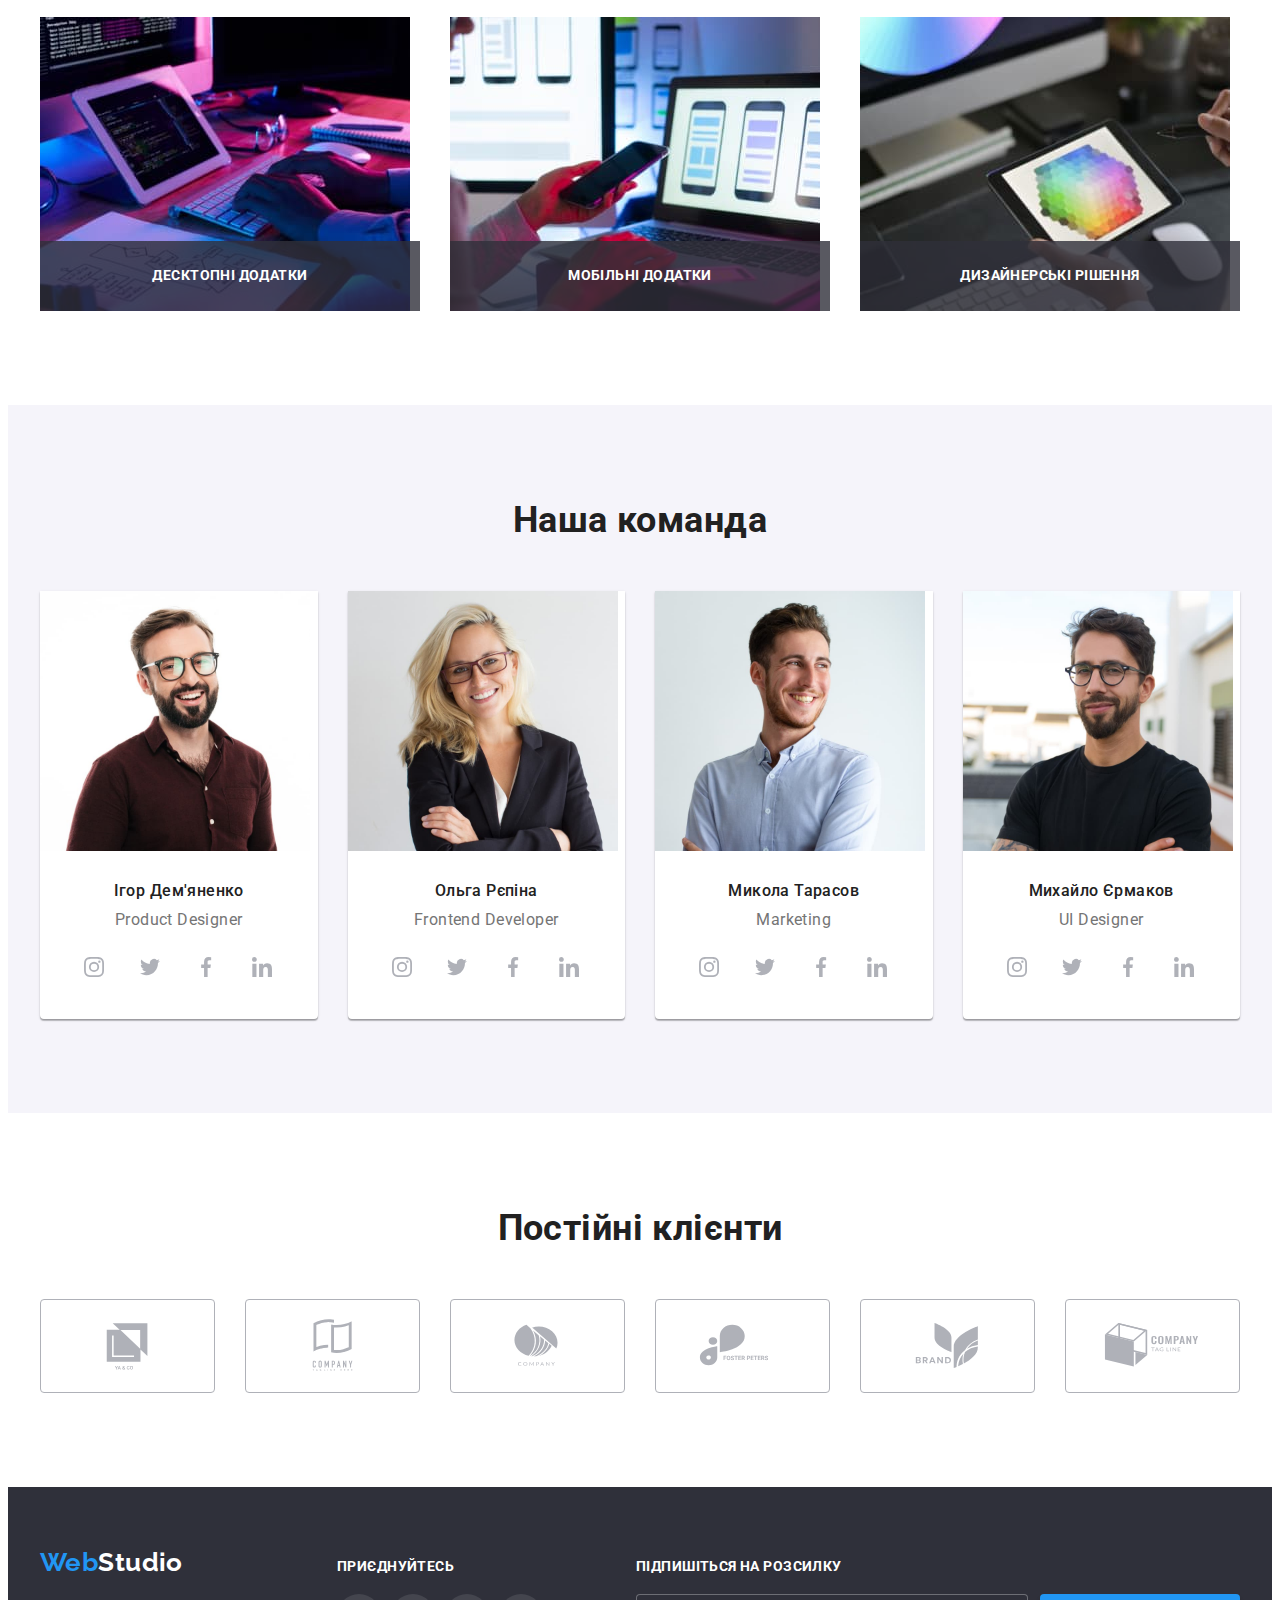
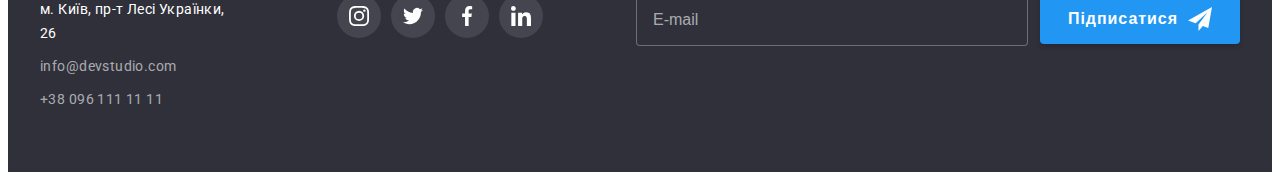
==== commit 4b8dd6fd: "end" ====
--- a/index.html
+++ b/index.html
@@ -18,35 +18,34 @@
       crossorigin="anonymous"
       referrerpolicy="no-referrer"
     />
-    <link rel="stylesheet" href="./css/styles.css" />
+    <link rel="stylesheet" href="./css/main.min.css" />
   </head>
 
   <body class="page">
     <!-- Header -->
-    <header class="page-header">
-      <div class="container main-nav">
+    <header class="header">
+      <div class="container header--container">
         <a href="./index.html" class="logo-header link" lang="en"
-          ><span class="accent">Web</span>Studio</a
-        >
-
-        <nav class="page-nav">
+          ><span class="logo-header__accent">Web</span>Studio</a>
+
+        <nav class="nav">
           <ul class="site-nav list">
-            <li class="item">
-              <a href="./index.html" class="link current">Студія</a>
-            </li>
-            <li class="item">
-              <a href="./portfolio.html" class="link">Портфоліо</a>
-            </li>
-            <li class="item">
-              <a href="#" class="link">Контакти</a>
+            <li class="site-nav__item">
+              <a href="./index.html" class="site-nav__link site-nav__link--current link">Студія</a>
+            </li>
+            <li class="site-nav__item">
+              <a href="./portfolio.html" class="site-nav__link link">Портфоліо</a>
+            </li>
+            <li class="site-nav__item">
+              <a href="#" class="site-nav__link link">Контакти</a>
             </li>
           </ul>
         </nav>
 
         <ul class="auth-nav list">
-          <li class="item">
-            <a href="mailto:info@devstudio.com" class="link">
-              <svg class="nav-icon" width="16" height="12">
+          <li class="auth-nav__item">
+            <a href="mailto:info@devstudio.com" class="auth-nav__link link">
+              <svg class="auth-nav__icon" width="16" height="12">
                 <use href="./images/icons.svg#icon-mail"></use>
               </svg>
 
@@ -54,9 +53,9 @@
             </a>
           </li>
 
-          <li class="item">
-            <a href="tel:+380961111111" class="link">
-              <svg class="nav-icon" width="10" height="16">
+          <li class="auth-nav__item">
+            <a href="tel:+380961111111" class="auth-nav__link link">
+              <svg class="auth-nav__icon" width="10" height="16">
                 <use href="./images/icons.svg#icon-tel"></use>
               </svg>
 
@@ -70,59 +69,59 @@
     <!-- Main part -->
     <main>
       <!-- Hero -->
-      <section class="section hero">
-        <div class="container">
-          <h1 class="hero-title">Ефективні рішення для<br />вашого бізнесу</h1>
+      <section class="hero section">
+        <div class="container hero--container">
+          <h1 class="hero__title">Ефективні рішення для<br />вашого бізнесу</h1>
           <button type="button" class="button primary" data-modal-open>Замовити послугу</button>
         </div>
       </section>
 
       <!-- Feature -->
-      <section class="section feature">
-        <div class="container">
-          <h2 class="section-title visually-hidden">Особливості</h2>
-          <ul class="feature-list list">
-            <li class="feature-item">
-              <div class="feature-icon">
+      <section class="feature section">
+        <div class="container feature--container">
+          <h2 class="feature__title  visually-hidden">Особливості</h2>
+          <ul class="feature__list list">
+            <li class="feature__item">
+              <div class="feature__icon">
                 <svg width="70" height="70">
                   <use href="./images/icons.svg#icon-antenna"></use>
                 </svg>
               </div>
 
-              <h3 class="title">Увага до деталей</h3>
+              <h3 class="feature__title">Увага до деталей</h3>
               <p>Ідейні міркування, і навіть початок повсякденної роботи з формування позиції.</p>
             </li>
 
-            <li class="feature-item">
-              <div class="feature-icon">
+            <li class="feature__item">
+              <div class="feature__icon">
                 <svg width="70" height="70">
                   <use href="./images/icons.svg#icon-clock"></use>
                 </svg>
               </div>
 
-              <h3 class="title">Пунктуальність</h3>
+              <h3 class="feature__title">Пунктуальність</h3>
               <p>Завдання організації, особливо рамки і місце навчання кадрів тягне у себе.</p>
             </li>
 
-            <li class="feature-item">
-              <div class="feature-icon">
+            <li class="feature__item">
+              <div class="feature__icon">
                 <svg width="70" height="70">
                   <use href="./images/icons.svg#icon-diagram"></use>
                 </svg>
               </div>
 
-              <h3 class="title">Планування</h3>
+              <h3 class="feature__title">Планування</h3>
               <p>Так само консультація з широким активом значною мірою зумовлює.</p>
             </li>
 
-            <li class="feature-item">
-              <div class="feature-icon">
+            <li class="feature__item">
+              <div class="feature__icon">
                 <svg width="70" height="70">
                   <use href="./images/icons.svg#icon-astronaut"></use>
                 </svg>
               </div>
 
-              <h3 class="title">Сучасні технології</h3>
+              <h3 class="feature__title">Сучасні технології</h3>
               <p>Значимість цих проблем настільки очевидна, що реалізація планових завдань.</p>
             </li>
           </ul>
@@ -130,11 +129,11 @@
       </section>
 
       <!-- Work -->
-      <section class="section work">
-        <div class="container">
-          <h2 class="section-title">Чим ми займаємося</h2>
-          <ul class="work-list list">
-            <li class="work-item">
+      <section class="work section">
+        <div class="container work--container">
+          <h2 class="work__title">Чим ми займаємося</h2>
+          <ul class="work__list list">
+            <li class="work__item">
               <div class="work-thumb">
                 <img
                   src="./images/what-we-do/box-one.jpg"
@@ -142,10 +141,10 @@
                   width="370"
                   height="294"
                 />
-                <p class="work-text">Десктопні додатки</p>
-              </div>
-            </li>
-            <li class="work-item">
+                <p class="work-thumb__text">Десктопні додатки</p>
+              </div>
+            </li>
+            <li class="work__item">
               <div class="work-thumb">
                 <img
                   src="./images/what-we-do/box-two.jpg"
@@ -153,10 +152,10 @@
                   width="370"
                   height="294"
                 />
-                <p class="work-text">Мобільні додатки</p>
-              </div>
-            </li>
-            <li class="work-item">
+                <p class="work-thumb__text">Мобільні додатки</p>
+              </div>
+            </li>
+            <li class="work__item">
               <div class="work-thumb">
                 <img
                   src="./images/what-we-do/box-three.jpg"
@@ -164,7 +163,7 @@
                   width="370"
                   height="294"
                 />
-                <p class="work-text">Дизайнерські рішення</p>
+                <p class="work-thumb__text">Дизайнерські рішення</p>
               </div>
             </li>
           </ul>
@@ -172,11 +171,11 @@
       </section>
 
       <!-- Our team -->
-      <section class="section team">
-        <div class="container">
-          <h2 class="section-title">Наша команда</h2>
-          <ul class="team-list list">
-            <li class="team-item">
+      <section class="team section">
+        <div class="container team--container">
+          <h2 class="team__title">Наша команда</h2>
+          <ul class="team__list list">
+            <li class="team__item">
               <img
                 class="image"
                 src="./images/team/team-card-one.jpg"
@@ -184,35 +183,35 @@
                 width="270"
                 height="260"
               />
-              <div class="team-card">
-                <h3 class="title">Ігор Дем'яненко</h3>
-                <p class="text" lang="en">Product Designer</p>
-
-                <ul class="team-social-list list">
-                  <li class="team-social-item">
-                    <a href="" target="_blank" rel="noopener noreferrer" class="team-social-link">
-                      <svg width="20" height="20" class="social-icon">
+              <div class="team__card">
+                <h3 class="team__card-title">Ігор Дем'яненко</h3>
+                <p class="team__card-text" lang="en">Product Designer</p>
+
+                <ul class="team-social list">
+                  <li class="team-social__item">
+                    <a href="" target="_blank" rel="noopener noreferrer" class="team-social__link link">
+                      <svg width="20" height="20" class="team-social__icon">
                         <use href="./images/icons.svg#icon-instagram"></use>
                       </svg>
                     </a>
                   </li>
-                  <li class="team-social-item">
-                    <a href="" target="_blank" rel="noopener noreferrer" class="team-social-link">
-                      <svg width="20" height="20" class="social-icon">
+                  <li class="team-social__item">
+                    <a href="" target="_blank" rel="noopener noreferrer" class="team-social__link link">
+                      <svg width="20" height="20" class="team-social__icon">
                         <use href="./images/icons.svg#icon-twitter"></use>
                       </svg>
                     </a>
                   </li>
-                  <li class="team-social-item">
-                    <a href="" target="_blank" rel="noopener noreferrer" class="team-social-link">
-                      <svg width="20" height="20" class="social-icon">
+                  <li class="team-social__item">
+                    <a href="" target="_blank" rel="noopener noreferrer" class="team-social__link link">
+                      <svg width="20" height="20" class="team-social__icon">
                         <use href="./images/icons.svg#icon-facebook"></use>
                       </svg>
                     </a>
                   </li>
-                  <li class="team-social-item">
-                    <a href="" target="_blank" rel="noopener noreferrer" class="team-social-link">
-                      <svg width="20" height="20" class="social-icon">
+                  <li class="team-social__item">
+                    <a href="" target="_blank" rel="noopener noreferrer" class="team-social__link link">
+                      <svg width="20" height="20" class="team-social__icon">
                         <use href="./images/icons.svg#icon-linkedin"></use>
                       </svg>
                     </a>
@@ -221,7 +220,7 @@
               </div>
             </li>
 
-            <li class="team-item">
+            <li class="team__item">
               <img
                 class="image"
                 src="./images/team/team-card-two.jpg"
@@ -229,35 +228,35 @@
                 width="270"
                 height="260"
               />
-              <div class="team-card">
-                <h3 class="title">Ольга Рєпіна</h3>
-                <p class="text" lang="en">Frontend Developer</p>
-
-                <ul class="team-social-list list">
-                  <li class="team-social-item">
-                    <a href="" target="_blank" rel="noopener noreferrer" class="team-social-link">
-                      <svg width="20" height="20" class="social-icon">
+              <div class="team__card">
+                <h3 class="team__card-title">Ольга Рєпіна</h3>
+                <p class="team__card-text" lang="en">Frontend Developer</p>
+
+                <ul class="team-social list">
+                  <li class="team-social__item">
+                    <a href="" target="_blank" rel="noopener noreferrer" class="team-social__link link">
+                      <svg width="20" height="20" class="team-social__icon">
                         <use href="./images/icons.svg#icon-instagram"></use>
                       </svg>
                     </a>
                   </li>
-                  <li class="team-social-item">
-                    <a href="" target="_blank" rel="noopener noreferrer" class="team-social-link">
-                      <svg width="20" height="20" class="social-icon">
+                  <li class="team-social__item">
+                    <a href="" target="_blank" rel="noopener noreferrer" class="team-social__link link">
+                      <svg width="20" height="20" class="team-social__icon">
                         <use href="./images/icons.svg#icon-twitter"></use>
                       </svg>
                     </a>
                   </li>
-                  <li class="team-social-item">
-                    <a href="" target="_blank" rel="noopener noreferrer" class="team-social-link">
-                      <svg width="20" height="20" class="social-icon">
+                  <li class="team-social__item">
+                    <a href="" target="_blank" rel="noopener noreferrer" class="team-social__link link">
+                      <svg width="20" height="20" class="team-social__icon">
                         <use href="./images/icons.svg#icon-facebook"></use>
                       </svg>
                     </a>
                   </li>
-                  <li class="team-social-item">
-                    <a href="" target="_blank" rel="noopener noreferrer" class="team-social-link">
-                      <svg width="20" height="20" class="social-icon">
+                  <li class="team-social__item">
+                    <a href="" target="_blank" rel="noopener noreferrer" class="team-social__link link">
+                      <svg width="20" height="20" class="team-social__icon">
                         <use href="./images/icons.svg#icon-linkedin"></use>
                       </svg>
                     </a>
@@ -266,7 +265,7 @@
               </div>
             </li>
 
-            <li class="team-item">
+            <li class="team__item">
               <img
                 class="image"
                 src="./images/team/team-card-three.jpg"
@@ -274,35 +273,35 @@
                 width="270"
                 height="260"
               />
-              <div class="team-card">
-                <h3 class="title">Микола Тарасов</h3>
-                <p class="text" lang="en">Marketing</p>
-
-                <ul class="team-social-list list">
-                  <li class="team-social-item">
-                    <a href="" target="_blank" rel="noopener noreferrer" class="team-social-link">
-                      <svg width="20" height="20" class="social-icon">
+              <div class="team__card">
+                <h3 class="team__card-title">Микола Тарасов</h3>
+                <p class="team__card-text" lang="en">Marketing</p>
+
+                <ul class="team-social list">
+                  <li class="team-social__item">
+                    <a href="" target="_blank" rel="noopener noreferrer" class="team-social__link link">
+                      <svg width="20" height="20" class="team-social__icon">
                         <use href="./images/icons.svg#icon-instagram"></use>
                       </svg>
                     </a>
                   </li>
-                  <li class="team-social-item">
-                    <a href="" target="_blank" rel="noopener noreferrer" class="team-social-link">
-                      <svg width="20" height="20" class="social-icon">
+                  <li class="team-social__item">
+                    <a href="" target="_blank" rel="noopener noreferrer" class="team-social__link link">
+                      <svg width="20" height="20" class="team-social__icon">
                         <use href="./images/icons.svg#icon-twitter"></use>
                       </svg>
                     </a>
                   </li>
-                  <li class="team-social-item">
-                    <a href="" target="_blank" rel="noopener noreferrer" class="team-social-link">
-                      <svg width="20" height="20" class="social-icon">
+                  <li class="team-social__item">
+                    <a href="" target="_blank" rel="noopener noreferrer" class="team-social__link link">
+                      <svg width="20" height="20" class="team-social__icon">
                         <use href="./images/icons.svg#icon-facebook"></use>
                       </svg>
                     </a>
                   </li>
-                  <li class="team-social-item">
-                    <a href="" target="_blank" rel="noopener noreferrer" class="team-social-link">
-                      <svg width="20" height="20" class="social-icon">
+                  <li class="team-social__item">
+                    <a href="" target="_blank" rel="noopener noreferrer" class="team-social__link link">
+                      <svg width="20" height="20" class="team-social__icon">
                         <use href="./images/icons.svg#icon-linkedin"></use>
                       </svg>
                     </a>
@@ -310,7 +309,7 @@
                 </ul>
               </div>
             </li>
-            <li class="team-item">
+            <li class="team__item">
               <img
                 class="image"
                 src="./images/team/team-card-four.jpg"
@@ -318,35 +317,35 @@
                 width="270"
                 height="260"
               />
-              <div class="team-card">
-                <h3 class="title">Михайло Єрмаков</h3>
-                <p class="text" lang="en">UI Designer</p>
-
-                <ul class="team-social-list list">
-                  <li class="team-social-item">
-                    <a href="" target="_blank" rel="noopener noreferrer" class="team-social-link">
-                      <svg width="20" height="20" class="social-icon">
+              <div class="team__card">
+                <h3 class="team__card-title">Михайло Єрмаков</h3>
+                <p class="team__card-text" lang="en">UI Designer</p>
+
+                <ul class="team-social list">
+                  <li class="team-social__item">
+                    <a href="" target="_blank" rel="noopener noreferrer" class="team-social__link link">
+                      <svg width="20" height="20" class="team-social__icon">
                         <use href="./images/icons.svg#icon-instagram"></use>
                       </svg>
                     </a>
                   </li>
-                  <li class="team-social-item">
-                    <a href="" target="_blank" rel="noopener noreferrer" class="team-social-link">
-                      <svg width="20" height="20" class="social-icon">
+                  <li class="team-social__item">
+                    <a href="" target="_blank" rel="noopener noreferrer" class="team-social__link link">
+                      <svg width="20" height="20" class="team-social__icon">
                         <use href="./images/icons.svg#icon-twitter"></use>
                       </svg>
                     </a>
                   </li>
-                  <li class="team-social-item">
-                    <a href="" target="_blank" rel="noopener noreferrer" class="team-social-link">
-                      <svg width="20" height="20" class="social-icon">
+                  <li class="team-social__item">
+                    <a href="" target="_blank" rel="noopener noreferrer" class="team-social__link link">
+                      <svg width="20" height="20" class="team-social__icon">
                         <use href="./images/icons.svg#icon-facebook"></use>
                       </svg>
                     </a>
                   </li>
-                  <li class="team-social-item">
-                    <a href="" target="_blank" rel="noopener noreferrer" class="team-social-link">
-                      <svg width="20" height="20" class="social-icon">
+                  <li class="team-social__item">
+                    <a href="" target="_blank" rel="noopener noreferrer" class="team-social__link link">
+                      <svg width="20" height="20" class="team-social__icon">
                         <use href="./images/icons.svg#icon-linkedin"></use>
                       </svg>
                     </a>
@@ -365,42 +364,42 @@
           <h2 class="section-title">Постійні клієнти</h2>
           <ul class="client-list list">
             <li class="client-item">
-              <a href="#" target="_blank" rel="noopener noreferrer" class="client-link">
+              <a href="#" target="_blank" rel="noopener noreferrer" class="client-link link">
                 <svg width="106" height="60" class="client-icon">
                   <use href="./images/icons.svg#icon-company-one"></use>
                 </svg>
               </a>
             </li>
             <li class="client-item">
-              <a href="#" target="_blank" rel="noopener noreferrer" class="client-link">
+              <a href="#" target="_blank" rel="noopener noreferrer" class="client-link link">
                 <svg width="106" height="60" class="client-icon">
                   <use href="./images/icons.svg#icon-company-two"></use>
                 </svg>
               </a>
             </li>
             <li class="client-item">
-              <a href="#" target="_blank" rel="noopener noreferrer" class="client-link">
+              <a href="#" target="_blank" rel="noopener noreferrer" class="client-link link">
                 <svg width="106" height="60" class="client-icon">
                   <use href="./images/icons.svg#icon-company-three"></use>
                 </svg>
               </a>
             </li>
             <li class="client-item">
-              <a href="#" target="_blank" rel="noopener noreferrer" class="client-link">
+              <a href="#" target="_blank" rel="noopener noreferrer" class="client-link link">
                 <svg width="106" height="60" class="client-icon">
                   <use href="./images/icons.svg#icon-company-four"></use>
                 </svg>
               </a>
             </li>
             <li class="client-item">
-              <a href="#" target="_blank" rel="noopener noreferrer" class="client-link">
+              <a href="#" target="_blank" rel="noopener noreferrer" class="client-link link">
                 <svg width="106" height="60" class="client-icon">
                   <use href="./images/icons.svg#icon-company-five"></use>
                 </svg>
               </a>
             </li>
             <li class="client-item">
-              <a href="#" target="_blank" rel="noopener noreferrer" class="client-link">
+              <a href="#" target="_blank" rel="noopener noreferrer" class="client-link link">
                 <svg width="106" height="60" class="client-icon">
                   <use href="./images/icons.svg#icon-company-six"></use>
                 </svg>
--- a/css/main.min.css
+++ b/css/main.min.css
@@ -0,0 +1 @@
+:root{--primary-text-color: #757575;--title-text-color: #212121;--accent-color: #2196f3;--white-color: #ffffff;--background-grey-color: #f5f4fa;--footer-background-color: #2f303a;--black-color: #000000;--black-opacity-color: rgba(255, 255, 255, 0.6);--modal-comment-placeholder: rgba(117, 117, 117, 0.5);--background-active-button: #188ce8;--background-footer-icon: rgba(255, 255, 255, 0.1);--background-item-work: rgba(47, 48, 58, 0.8);--background-hero: #c4c4c4;--background-item-projects: rgba(33, 150, 243, 0.9);--background-backdrop: rgba(0, 0, 0, 0.2);--projects-border-color: #eeeeee;--client-icon-color: #afb1b8;--border-color-btn-modal: rgba(0, 0, 0, 0.1);--border-color-btn-push-mail: rgba(255, 255, 255, 0.3);--border-modal-input: rgba(33, 33, 33, 0.2);--button-shadow: 0px 4px 4px rgba(0, 0, 0, 0.15);--team-card-shadow: 0px 1px 3px rgba(0, 0, 0, 0.12), 0px 1px 1px rgba(0, 0, 0, 0.14), 0px 2px 1px rgba(0, 0, 0, 0.2);--project-card-shadow: 0px 1px 1px rgba(0, 0, 0, 0.12), 0px 4px 4px rgba(0, 0, 0, 0.06), 1px 4px 6px rgba(0, 0, 0, 0.16);--filtr-card-shadow: 0px 3px 1px rgba(0, 0, 0, 0.1), 0px 1px 2px rgba(0, 0, 0, 0.08), 0px 2px 2px rgba(0, 0, 0, 0.12);--modal-shadow: 0px 1px 3px rgba(0, 0, 0, 0.12), 0px 1px 1px rgba(0, 0, 0, 0.14), 0px 2px 1px rgba(0, 0, 0, 0.2);--list-gap: 30px;--social-gap: 10px;--filtr-gap: 8px;--timing-function: cubic-bezier(0.4, 0, 0.2, 1)}.button.secondary,.button.primary{border-radius:4px;color:var(--title-text-color);background-color:var(--white-color);text-align:center;border:none}.section-title,.team__title,.work__title,.feature__title{margin-bottom:50px;color:var(--title-text-color);font-size:36px;line-height:1.17;text-align:center}.container{margin-left:auto;margin-right:auto;padding-left:15px;padding-right:15px;width:1200px}.section{padding-top:94px;padding-bottom:94px}.link{text-decoration:none;text-transform:none}.list{margin:0;padding:0;list-style:none}.button{border-radius:4px;color:var(--title-text-color);background-color:var(--white-color);text-align:center;border:none}.section-title{margin-bottom:50px;color:var(--title-text-color);font-size:36px;line-height:1.17;text-align:center}body{background-color:var(--white-color);color:var(--primary-text-color);font-family:"Roboto",sans-serif;font-size:14px;line-height:1.71;letter-spacing:.03em}h1,h2,h3,h4,h5,h6,p{margin-top:0;margin-bottom:0}img{display:block;max-width:100%;height:auto}button{cursor:pointer}.visually-hidden{position:absolute;white-space:nowrap;width:1px;height:1px;overflow:hidden;border:0;padding:0;clip:rect(0 0 0 0);-webkit-clip-path:inset(50%);clip-path:inset(50%);margin:-1px}header{border-bottom:1px solid #ececec}.header--container{display:flex;align-items:center}.logo-header{margin-right:93px;padding-top:24px;padding-bottom:25px;color:var(--black-color);font-family:"Raleway",sans-serif;font-weight:700;font-size:26px;line-height:1.19}.logo-header__accent{color:var(--accent-color)}.nav{display:flex;align-items:center}.site-nav{display:flex;gap:50px}.site-nav__link{position:relative;display:block;padding-top:32px;padding-bottom:32px;color:var(--title-text-color);font-weight:500;font-size:14px;line-height:1.14;letter-spacing:.02em;transition:color 250ms var(--timing-function)}.site-nav__link::after,.site-nav__link--current::after{position:absolute;bottom:-1px;left:0;width:100%;height:4px;content:"";background-color:var(--accent-color);border-radius:2px;transform:scaleX(0);transition:transform 250ms var(--timing-function)}.site-nav__link--current::after{transform:scaleX(1)}.site-nav__link:hover::after,.site-nav__link:focus::after{transform:scaleX(1)}.site-nav__link:hover,.site-nav__link:focus,.site-nav__link--current{color:var(--accent-color)}.auth-nav{display:flex;gap:30px;margin-left:auto}.auth-nav__link{display:flex;align-items:center;padding-top:32px;padding-bottom:32px;color:var(--primary-text-color);font-weight:500;font-size:14px;line-height:1.14;letter-spacing:.02em;transition:color 250ms var(--timing-function)}.auth-nav__link:hover,.auth-nav__link:focus{color:var(--accent-color)}.auth-nav__icon{margin-right:10px;fill:currentColor;transition:fill 250ms var(--timing-function)}.auth-nav__icon:hover,.auth-nav__icon:focus{fill:var(--accent-color)}.hero{padding-top:200px;padding-bottom:200px;margin-left:auto;margin-right:auto;height:600px;max-width:1600px;background-color:var(--background-hero);background-image:linear-gradient(to right, rgba(47, 48, 58, 0.4), rgba(47, 48, 58, 0.4)),url(../images/hero-background.jpg);background-position:center;background-color:var(--footer-background-color);text-align:center}.hero__title{margin-bottom:30px;color:var(--white-color);font-weight:900;font-size:44px;line-height:1.36;letter-spacing:.06em;text-transform:uppercase}.feature{padding-bottom:0}.feature__list{display:flex;gap:var(--list-gap)}.feature__item{flex-basis:calc((100% - 3*var(--list-gap))/4)}.feature__icon{display:flex;justify-content:center;align-items:center;margin-bottom:30px;height:120px;background-color:var(--background-grey-color)}.feature__title{margin-bottom:10px;color:var(--title-text-color);font-size:14px;line-height:1.14;text-transform:uppercase}.work__list{display:flex;gap:var(--list-gap)}.work__item{flex-basis:calc((100% - 2*var(--list-gap))/3)}.work-thumb{position:relative}.work-thumb__text{position:absolute;width:100%;bottom:0;right:0;padding-top:27px;padding-bottom:27px;font-weight:700;line-height:1.14;text-align:center;text-transform:uppercase;color:var(--white-color);background-color:var(--background-item-work)}.team{background-color:var(--background-grey-color)}.team__list{display:flex;gap:var(--list-gap)}.team__item{flex-basis:calc((100% - 3*var(--list-gap))/4);background-color:var(--white-color);box-shadow:var(--team-card-shadow);border-radius:0px 0px 4px 4px}.team__card{padding:30px 32px;text-align:center}.team__card-title{margin-bottom:10px;color:var(--title-text-color);font-weight:500;font-size:16px;line-height:1.19}.team__card-text{margin-bottom:16px;font-size:16px;line-height:1.19}.team-social{display:flex;gap:var(--social-gap);justify-content:center}.team-social__item{flex-basis:calc((100% - 3*var(--social-gap))/4)}.team-social__link{display:flex;justify-content:center;align-items:center;width:44px;height:44px;color:var(--client-icon-color);background-color:var(--white-color);border-radius:50%;transition:background-color 250ms var(--timing-function)}.team-social__link svg{transition:fill 250ms var(--timing-function)}.team-social__link:hover,.team-social__link:focus{background-color:var(--background-active-button)}.team-social__link:hover svg,.team-social__link:focus svg{fill:var(--white-color)}.team-social__icon{fill:currentColor}.client-list{display:flex;justify-content:center;gap:var(--list-gap)}.client-item{flex-basis:calc((100% - 5*var(--list-gap))/6)}.client-link{display:flex;justify-content:center;align-items:center;height:92px;border:1px solid var(--client-icon-color);border-radius:4px;color:var(--client-icon-color);transition:border 250ms var(--timing-function)}.client-link:hover,.client-link:focus{border:1px solid var(--accent-color)}.client-icon{fill:currentColor}.client-link svg{transition:color 250ms var(--timing-function)}.client-link:hover svg,.client-link:focus svg{color:var(--accent-color)}.page-footer{padding-top:60px;padding-bottom:60px;color:var(--white-color);background-color:var(--footer-background-color)}.footer{display:flex;align-items:baseline;gap:93px}.logo-footer{display:inline-block;margin-bottom:20px;color:var(--white-color);font-family:"Raleway",sans-serif;font-weight:700;font-size:26px;line-height:1.19}.accent{color:var(--accent-color)}.adress-map{color:var(--white-color);font-style:normal;transition:color 250ms var(--timing-function)}.adress-item:not(:last-child){margin-bottom:9px}.auth-mail,.auth-tel{color:var(--black-opacity-color);font-style:normal;transition:color 250ms var(--timing-function)}.adress-map:hover,.adress-map:focus,.auth-mail:hover,.auth-mail:focus,.auth-tel:hover,.auth-tel:focus{color:var(--accent-color)}.active-social{display:block;margin-bottom:20px;font-weight:700;line-height:1.1429;letter-spacing:.03em;text-transform:uppercase}.footer-social-list{display:flex;gap:var(--social-gap);justify-content:center}.footer-social-item{flex-basis:calc((100% - 3*var(--social-gap))/4)}.footer-social-link{display:flex;justify-content:center;align-items:center;width:44px;height:44px;color:var(--white-color);background-color:var(--background-footer-icon);border-radius:50%;transition:background-color 250ms var(--timing-function)}.social-icon{fill:currentColor}.footer-social-link:hover,.footer-social-link:focus{background-color:var(--background-active-button)}.push-mail{display:block;margin-bottom:20px;font-weight:700;line-height:1.1429;letter-spacing:.03em;text-transform:uppercase}.footer-form{display:flex}.footer-label{margin-right:12px}.footer-input{width:358px;padding:15px 16px;border:1px solid var(--border-color-btn-push-mail);border-radius:4px;background-color:var(--footer-background-color);transition:border-color 250ms var(--timing-function),outline 250ms var(--timing-function)}.footer-input:focus{border-color:var(--accent-color);outline:var(--accent-color)}.footer-input::-moz-placeholder{font-size:16px;line-height:1.25;color:var(--black-opacity-color)}.footer-input:-ms-input-placeholder{font-size:16px;line-height:1.25;color:var(--black-opacity-color)}.footer-input::placeholder,.footer-input{font-size:16px;line-height:1.25;color:var(--black-opacity-color)}.push-icon{margin-left:10px}.button.primary{min-width:216px;height:50px;color:var(--white-color);background-color:var(--accent-color);font-weight:700;font-size:16px;line-height:1.88;letter-spacing:.06em;box-shadow:var(--button-shadow);transition:background-color 250ms var(--timing-function),box-shadow 250ms var(--timing-function)}.button.primary:hover,.button.primary:focus{background-color:var(--background-active-button);box-shadow:var(--button-shadow)}.button.push{min-width:200px;display:flex;justify-content:center;align-items:center}.button.push:hover,.button.push:focus{background-color:var(--background-active-button);box-shadow:var(--button-shadow)}.button.secondary{padding:6px 25px;color:var(--title-text-color);background-color:var(--background-grey-color);font-weight:500;font-size:16px;line-height:1.63;letter-spacing:.03em;transition:color 250ms var(--timing-function),background-color 250ms var(--timing-function),box-shadow 250ms var(--timing-function)}.button.secondary:hover,.button.secondary:focus{color:var(--white-color);background-color:var(--accent-color);box-shadow:var(--filtr-card-shadow)}.backdrop{position:fixed;top:0;left:0;width:100%;height:100%;background-color:var(--background-backdrop);opacity:1;transition:opacity 250ms var(--timing-function),visibility 250ms var(--timing-function)}.backdrop.is-hidden{opacity:0;visibility:hidden;pointer-events:none}.modal{position:absolute;top:50%;left:50%;transform:translate(-50%, -50%) scale(1);min-width:528px;min-height:581px;padding:40px;background-color:var(--white-color);box-shadow:var(--modal-shadow);border-radius:4px;opacity:1;transition:transform 250ms var(--timing-function),opacity 250ms var(--timing-function)}.backdrop.is-hidden .modal{transform:translate(-50%, -50%) scale(0);opacity:0}.modal-button{position:absolute;top:8px;right:8px;display:flex;justify-content:center;align-items:center;width:30px;height:30px;background-color:var(--white-color);border:1px solid var(--border-color-btn-modal);border-radius:50%;transition:color 250ms var(--timing-function)}.modal-button:hover,.modal-button:focus{color:var(--accent-color)}.modal-icon-close{fill:currentColor}.modal-text{display:block;margin-bottom:12px;font-size:20px;line-height:1.15;color:var(--title-text-color);text-align:center}.modal-field{display:flex;position:relative;flex-direction:column;margin-bottom:10px;font-size:12px;line-height:1.1667;letter-spacing:.01em}.modal-field:nth-of-type(4n){margin-bottom:20px}.modal-field:focus-within>.modal-icon{fill:var(--accent-color)}.modal-label{margin-bottom:4px}.modal-input{padding:11px 40px;border:1px solid var(--border-modal-input);border-radius:4px;transition:border-color 250ms var(--timing-function),outline 250ms var(--timing-function)}.modal-input:focus{border-color:var(--accent-color);outline:var(--accent-color)}.modal-icon{position:absolute;top:50%;left:12px;fill:var(--title-text-color);transition:fill 250ms var(--timing-function)}.modal-comment{margin-top:4px;width:448px;height:120px;resize:none;border:1px solid var(--border-modal-input);border-radius:4px;padding:12px 16px;transition:border-color 250ms var(--timing-function),outline 250ms var(--timing-function)}.modal-comment::-moz-placeholder{font-size:12px;line-height:14px;letter-spacing:.01em;color:var(--modal-comment-placeholder)}.modal-comment:-ms-input-placeholder{font-size:12px;line-height:14px;letter-spacing:.01em;color:var(--modal-comment-placeholder)}.modal-comment::placeholder{font-size:12px;line-height:14px;letter-spacing:.01em;color:var(--modal-comment-placeholder)}.modal-comment:focus{border-color:var(--accent-color);outline:var(--accent-color)}.checkbox-field{display:flex;align-items:center;padding-left:11px;margin-bottom:30px}.checkbox{-webkit-appearance:none;-moz-appearance:none;appearance:none;position:absolute}.checkbox:checked+.checkbox-icon{background-color:var(--accent-color);border-color:rgba(0,0,0,0)}.checkbox:focus+.checkbox-icon{box-shadow:var(--button-shadow)}.checkbox-icon{display:inline-block;width:16px;height:15px;border:2px solid var(--title-text-color);border-radius:2px;cursor:pointer}.checkbox-label{margin-left:8px;margin-right:8px}.checkbox-link{position:relative;display:block;color:var(--accent-color);text-decoration:none}.checkbox-link::after{position:absolute;bottom:3px;left:0;content:"";width:100%;height:1px;background-color:var(--accent-color)}.modal-form .button{margin:0 auto}.filtr-list{display:flex;gap:8px;justify-content:center;margin-bottom:50px}.section .projects{padding-top:0}.projects-list{display:flex;flex-wrap:wrap;gap:var(--list-gap)}.projects-item{flex-basis:calc((100% - 2*var(--list-gap))/3)}.projects-link{display:block;transition:box-shadow 250ms var(--timing-function)}.projects-link:hover,.projects-link:focus{box-shadow:var(--project-card-shadow)}.projects-thumb{position:relative;overflow:hidden}.projects-overlay-text{position:absolute;top:0;width:100%;height:100%;display:flex;align-items:center;padding-left:24px;padding-right:24px;font-size:18px;line-height:1.55;color:var(--white-color);background-color:var(--background-item-projects);overflow:auto;transform:translateY(100%);transition:transform 250ms var(--timing-function)}.projects-link:hover .projects-overlay-text,.projects-link:focus .projects-overlay-text{transform:translateY(0)}.projects-name{padding:20px 24px;border:1px solid var(--projects-border-color);border-top:none}.projects-title{margin-bottom:4px;color:var(--title-text-color);font-size:18px;line-height:2;letter-spacing:.06em}.projects-text{color:var(--primary-text-color);font-size:16px;line-height:1.88}/*# sourceMappingURL=main.min.css.map */